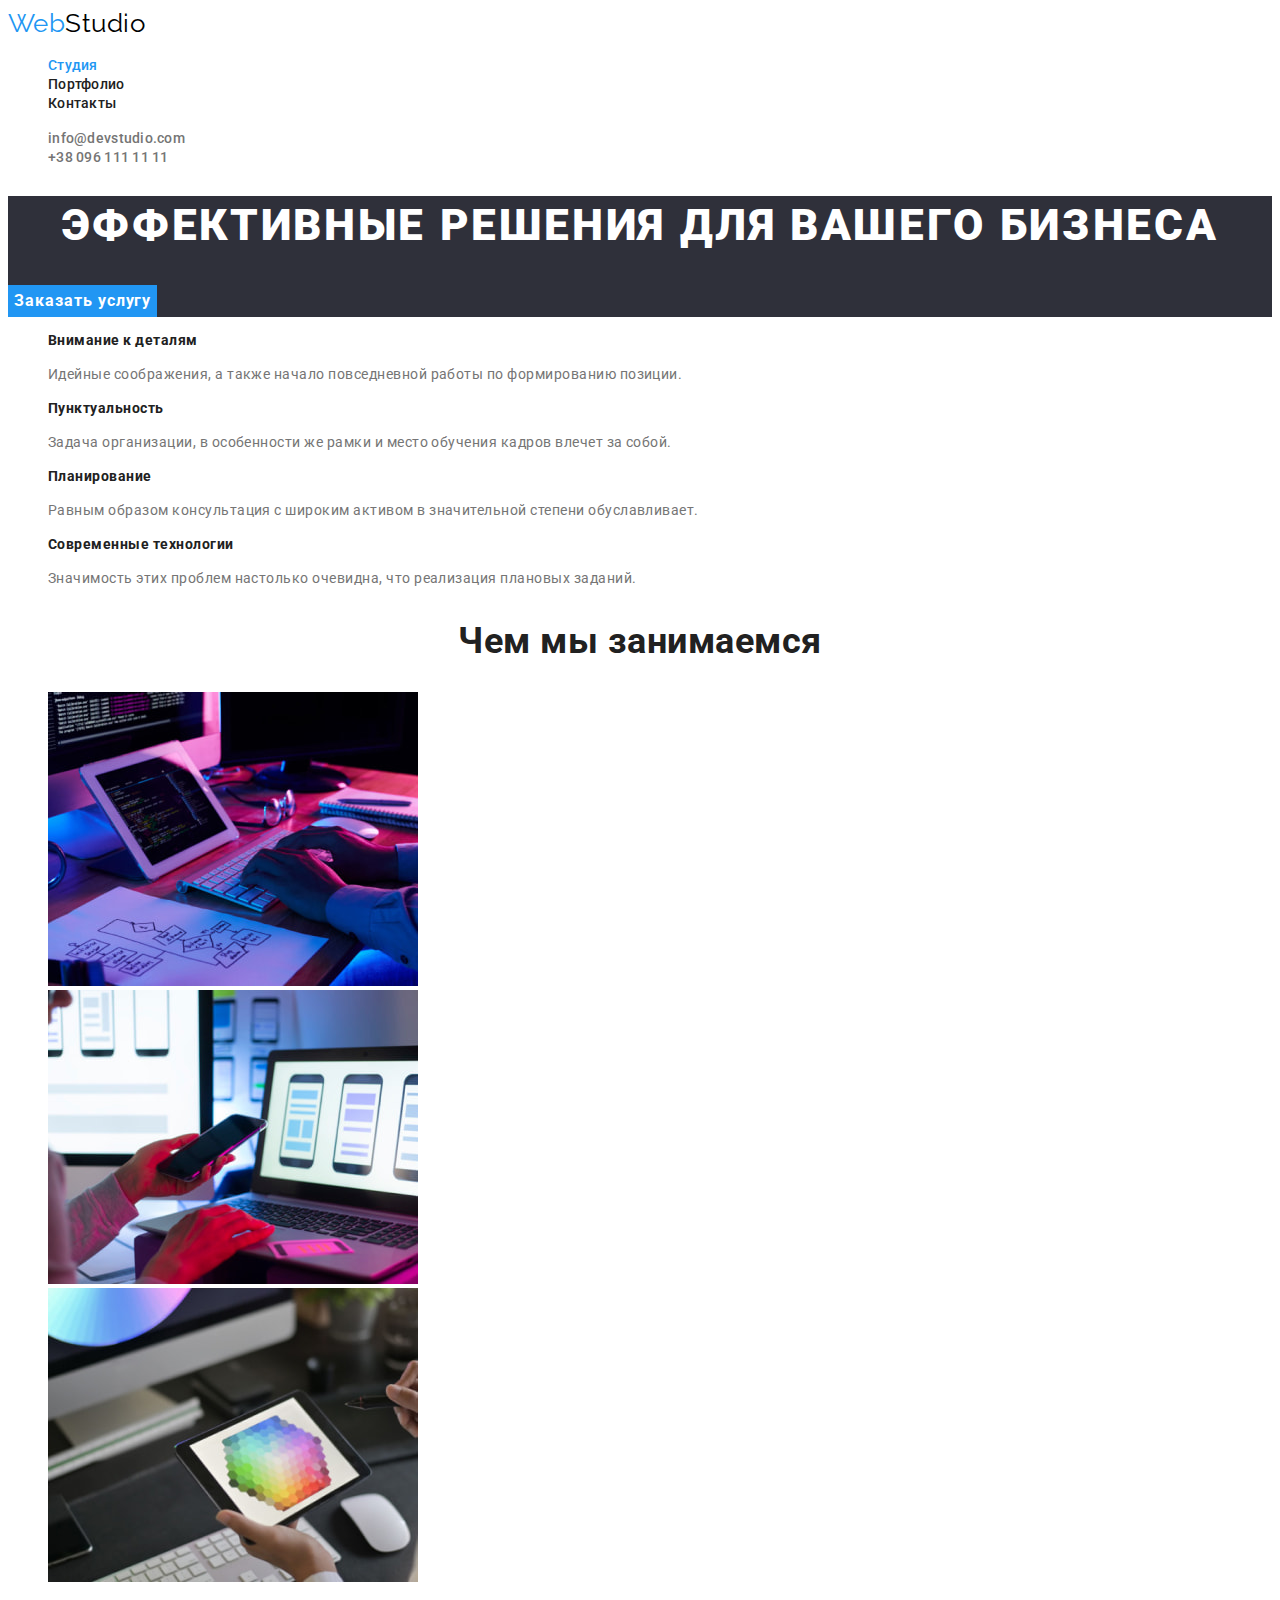
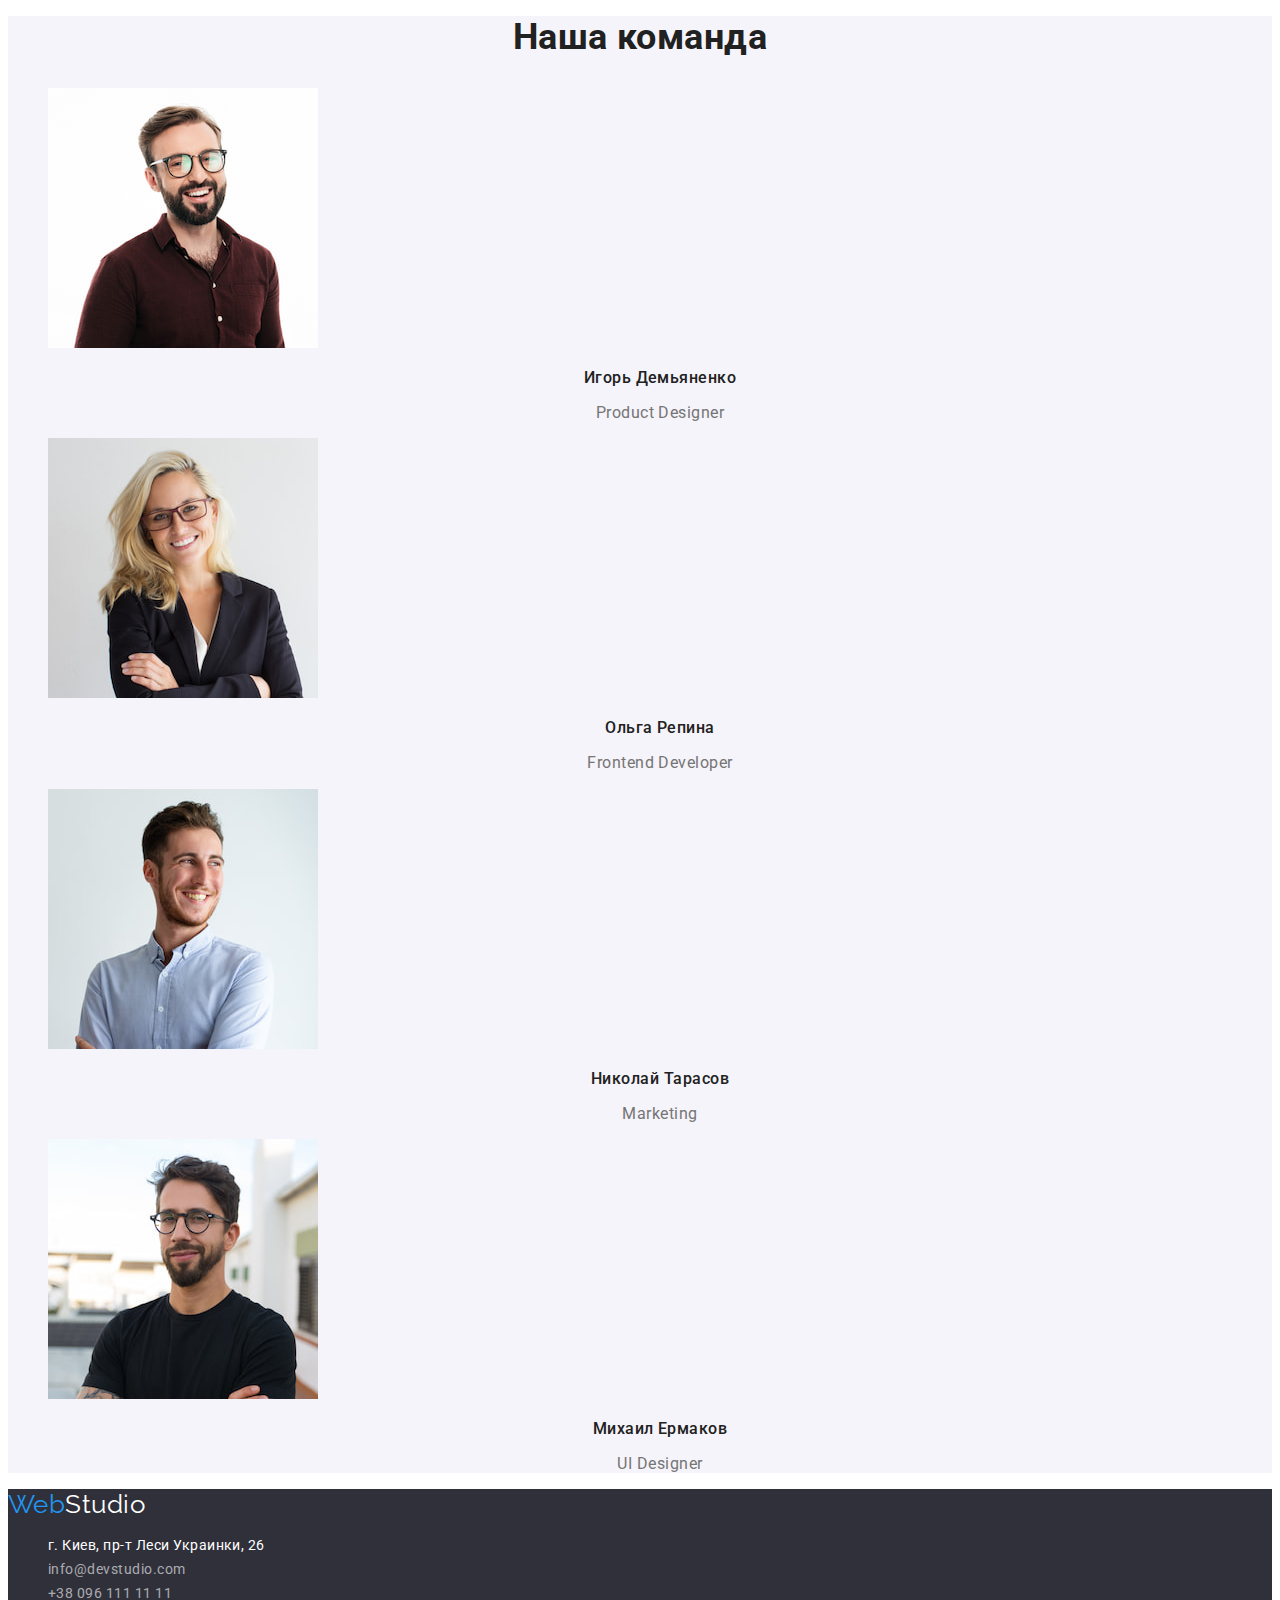
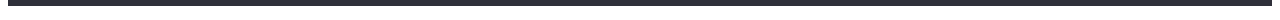
==== index.html @ e976b062 "Initial commit" ====
<!DOCTYPE html>
<html lang="ru">
   <head>
      <meta charset="UTF-8" />
      <meta http-equiv="X-UA-Compatible" content="IE=edge" />
      <meta name="viewport" content="width=device-width, initial-scale=1.0" />
      <title>Document</title>
      <!--Project fonts -->
      <link rel="preconnect" href="https://fonts.googleapis.com" />
      <link rel="preconnect" href="https://fonts.gstatic.com" crossorigin />
      <link
         href="https://fonts.googleapis.com/css2?family=Raleway:wght@700&family=Roboto:wght@400;500;700;900&family=Tangerine:wght@700&display=swap"
         rel="stylesheet"
      />
      <!-- Custom styles -->
      <link rel="stylesheet" href="./css/styles.css" />
   </head>
   <body>
      <!-- Шапка сайту -->
      <header class="header">
         <nav class="navigation">
            <a class="logo" href="./index.html" aria-label="лаготип сайта" lang="en"
               ><span>Web</span>Studio</a
            >
            <ul class="header-list">
               <li class="item">
                  <a class="link current" href="./index.html">Студия</a>
               </li>
               <li class="item">
                  <a class="link" href="./portfolio.html">Портфолио</a>
               </li>
               <li class="item">
                  <a class="link" href="#">Контакты</a>
               </li>
            </ul>
         </nav>
         <ul class="header-list">
            <li class="item">
               <a class="header-item" href="mailto:info@devstudio.com">info@devstudio.com</a>
            </li>
            <li class="item">
               <a class="header-item" href="tel:+380961111111">+38 096 111 11 11</a>
            </li>
         </ul>
      </header>
      <main>
         <!--секція заголовок-->
         <section class="hero">
            <div class="hero-group">
               <h1 class="hero-title">Эффективные решения для вашего бизнеса</h1>
               <button type="button" class="button primary">Заказать услугу</button>
            </div>
         </section>
         <!--секція особливості-->
         <section class="specifics">
            <h2 class="section-title visually-hidden">особенности</h2>
            <ul class="list">
               <li class="item">
                  <h3 class="member-title">Внимание к деталям</h3>
                  <p class="subtitle">
                     Идейные соображения, а также начало повседневной работы по формированию
                     позиции.
                  </p>
               </li>
               <li class="item">
                  <h3 class="member-title">Пунктуальность</h3>
                  <p class="subtitle">
                     Задача организации, в особенности же рамки и место обучения кадров влечет за
                     собой.
                  </p>
               </li>
               <li class="item">
                  <h3 class="member-title">Планирование</h3>
                  <p class="subtitle">
                     Равным образом консультация с широким активом в значительной степени
                     обуславливает.
                  </p>
               </li>
               <li class="item">
                  <h3 class="member-title">Современные технологии</h3>
                  <p class="subtitle">
                     Значимость этих проблем настолько очевидна, что реализация плановых заданий.
                  </p>
               </li>
            </ul>
         </section>
         <!--Чем мы занимаемся-->
         <section class="doing">
            <h2 class="section-title">Чем мы занимаемся</h2>
            <ul class="list">
               <li class="item">
                  <img
                     src="./images/main/doing/doing-img1.jpg"
                     alt="написание программ"
                     class="doing-img"
                     width="370"
                     height="294"
                  />
               </li>
               <li class="item">
                  <img
                     src="./images/main/doing/doing-img2.jpg"
                     alt="создание сайта"
                     class="doing-img"
                     width="370"
                     height="294"
                  />
               </li>
               <li class="item">
                  <img
                     src="./images/main/doing/doing-img3.jpg"
                     alt="создание веб-дизайна"
                     class="doing-img"
                     width="370"
                     height="294"
                  />
               </li>
            </ul>
         </section>
         <!--секція Наша команда-->
         <section class="team">
            <h2 class="section-title">Наша команда</h2>
            <ul class="member-list">
               <li class="member-item">
                  <img
                     src="./images/main/team/member-1.jpg"
                     alt="Игорь Демьяненко"
                     class="member-img"
                     width="270"
                     height="260"
                  />
                  <h3 class="member-title">Игорь Демьяненко</h3>
                  <p class="member-position" lang="en">Product Designer</p>
               </li>
               <li class="member-item">
                  <img
                     src="./images/main/team/member-2.jpg"
                     alt="Ольга Репина"
                     class="member-img"
                     width="270"
                     height="260"
                  />
                  <h3 class="member-title">Ольга Репина</h3>
                  <p class="member-position" lang="en">Frontend Developer</p>
               </li>
               <li class="member-item">
                  <img
                     src="./images/main/team/member-3.jpg"
                     alt="Николай Тарасов"
                     class="member-img"
                     width="270"
                     height="260"
                  />
                  <h3 class="member-title">Николай Тарасов</h3>
                  <p class="member-position" lang="en">Marketing</p>
               </li>
               <li class="member-item">
                  <img
                     src="./images/main/team/member-4.jpg"
                     alt="Михаил Ермаков"
                     class="member-img"
                     width="270"
                     height="260"
                  />
                  <h3 class="member-title">Михаил Ермаков</h3>
                  <p class="member-position" lang="en">UI Designer</p>
               </li>
            </ul>
         </section>
      </main>
      <footer class="footer">
         <!--підвал сайту-->
         <a class="logo" href="./index.html" aria-label="лаготип сайта" lang="en"
            ><span>Web</span>Studio</a
         >
         <address>
            <ul class="footer-adress">
               <li class="item">
                  <a
                     href="https://goo.gl/maps/U1DCQBSP9QyuAPN38"
                     class="link"
                     target="_blank"
                     rel="noopener noreferrer"
                     >г. Киев, пр-т Леси Украинки, 26</a
                  >
               </li>
               <li class="item">
                  <a class="footer-item" href="mailto:info@devstudio.com">info@devstudio.com</a>
               </li>
               <li class="item">
                  <a class="footer-item" href="tel:+380961111111">+38 096 111 11 11</a>
               </li>
            </ul>
         </address>
      </footer>
   </body>
</html>
---- css/styles.css ----
:root {
    --primary-subtitle-color: #757575;
    --accent-color: #2196f3;
    --button-hover-color: #188ce8;
    --white-color: #ffffff;
    --primary-text-color: #212121;

/* color */

--primary-hero-footer-color:#2f303a;
--primary-team-color:#f5f4fa;
--footer-adress-color: rgba(255, 255, 255, 0.6);
--portfolio-btn-color:#f5f4fa;
--portfolio-main-color: #e5e5e5;
--main-project-iteam:#eeeeee;
}

body {
    background-color: var(--white-color);
    font-family: Roboto,
    sans-serif;
    color: var(--primary-text-color);
    letter-spacing: 0.03em;
    
}
/* <!--логотип-->*/
.logo {
    font-family: Raleway,
    sans-serif;
    font-size: 26px;
    line-height: 1.2;
    text-decoration: none;
    
}

 .logo span {
    color: var(--accent-color);
}
.header .logo {
    color: #000000;
}

.footer .logo {
    color: var(--white-color);
}

/* <!--hidden--> */
.visually-hidden {
    position: absolute;
    width: 1px;
    height: 1px;
    margin: -1px;
    border: 0;
    padding: 0;

    white-space: nowrap;
    clip-path: inset(100%);
    clip: rect(0 0 0 0);
    overflow: hidden;
}

/* <!--Навігація -->*/

.header-list,
.hero .list,
.specifics .list,
.doing .list,
.footer-adress,
.member-list,
.filters,
.gallery {
list-style: none;
}

.header-list .link {
    font-weight: 500;
    font-size: 14px;
    line-height: 1.14;
    letter-spacing: 0.02em;
    text-decoration: none;
    
}
.navigation .link {
color: var(--primary-text-color);}

.link.current {
    color: var(--accent-color);

}
.navigation .link:hover,
.navigation .link:focus, 
.footer-adress .footer-item:hover,
.footer-adress .footer-item:focus {
    color: var(--accent-color);
}

.header-item {
color: var(--primary-subtitle-color);
text-decoration: none;
font-weight: 500;
font-size: 14px;
line-height: 1.14;
letter-spacing: 0.02em;
}


.header-item:hover,
.header-item:focus {
    color: var(--accent-color);
}
/* <!--Заголовок-->*/
.hero-group,
.footer {
    background-color: var(--primary-hero-footer-color);
}

.hero-title {
    font-weight: 900;
    font-size: 44px;
    line-height: 1.36;
     text-align: center;
    letter-spacing: 0.06em;
    text-transform: uppercase;
    
    color: var(--white-color);
}
.button.primary {
    border: inherit;
    font-weight: 700;
    font-size: 16px;
    line-height: 1.88;
    letter-spacing: 0.06em;
    cursor: pointer;
    color: var(--white-color);
    font-family: Roboto,
    sans-serif;
    background-color: var(--accent-color);
}

.button.primary:focus,
.button.primary:hover {
    background-color: var(--button-hover-color);
}

.specifics .member-title {
    font-weight: 700;
    font-size: 14px;
    line-height: 1.14;
   
}

.subtitle {
    font-size: 14px;
    line-height: 1.71;
    color: var(--primary-subtitle-color);
}

/* < !--Чем мы занимаемся--> */

.section-title {
font-weight: 700;
font-size: 36px;
line-height: 1.17;
text-align: center;

}
/* < !--Наша команда--> */
.team {
    background-color: var(--primary-team-color);
 font-size: 16px;
 line-height: 1.19;
 
}
.team .member-title {
    font-weight: 500;
    text-align: center;
    font-size: 16px;
    line-height: 1.19;
   
}

.team .member-position {
    text-align: center;
    font-weight: 400;
    color: var(--primary-subtitle-color);
}
/* < !--підвал--> */
.footer-adress {
    font-size: 14px;
    line-height: 1.71; 
    font-weight: 400;
}
.footer-adress .link {
    color: var(--white-color);
    text-decoration: none;
    font-style: normal;

}
    
.footer-item {
color:  var(--footer-adress-color);
text-decoration: none;
font-style: normal;
}

/* <!--Портфоліо--> */

.portfolio-title {
    display: none;
}

/* <!-- Кнопки --> */
.btn {
    font-weight: 500;
    font-size: 16px;
    line-height: 1.62;
    text-align: center;
    cursor: pointer;
    font-family: Roboto,
    sans-serif;
  background-color: var(--portfolio-btn-color);
}

.filters .btn:hover,
.filters .btn:focus {
color: var(--white-color);
background-color: var(--accent-color);
}
.gallery-item {
background: var(--white-color);
border: 1px solid var(--main-project-iteam);
box-sizing: border-box;
}
.progects-item {
    text-decoration: none;
}
.gallery-title {
    font-weight: 700;
    font-size: 18px;
    line-height: 2;
    letter-spacing: 0.06em;
    color: var(--primary-text-color);
    text-decoration: none;
}
.gallery-text {
    font-weight: 400;
    font-size: 16px;
    line-height: 1.87;
color: var(--primary-subtitle-color);
text-decoration: none;
    
}
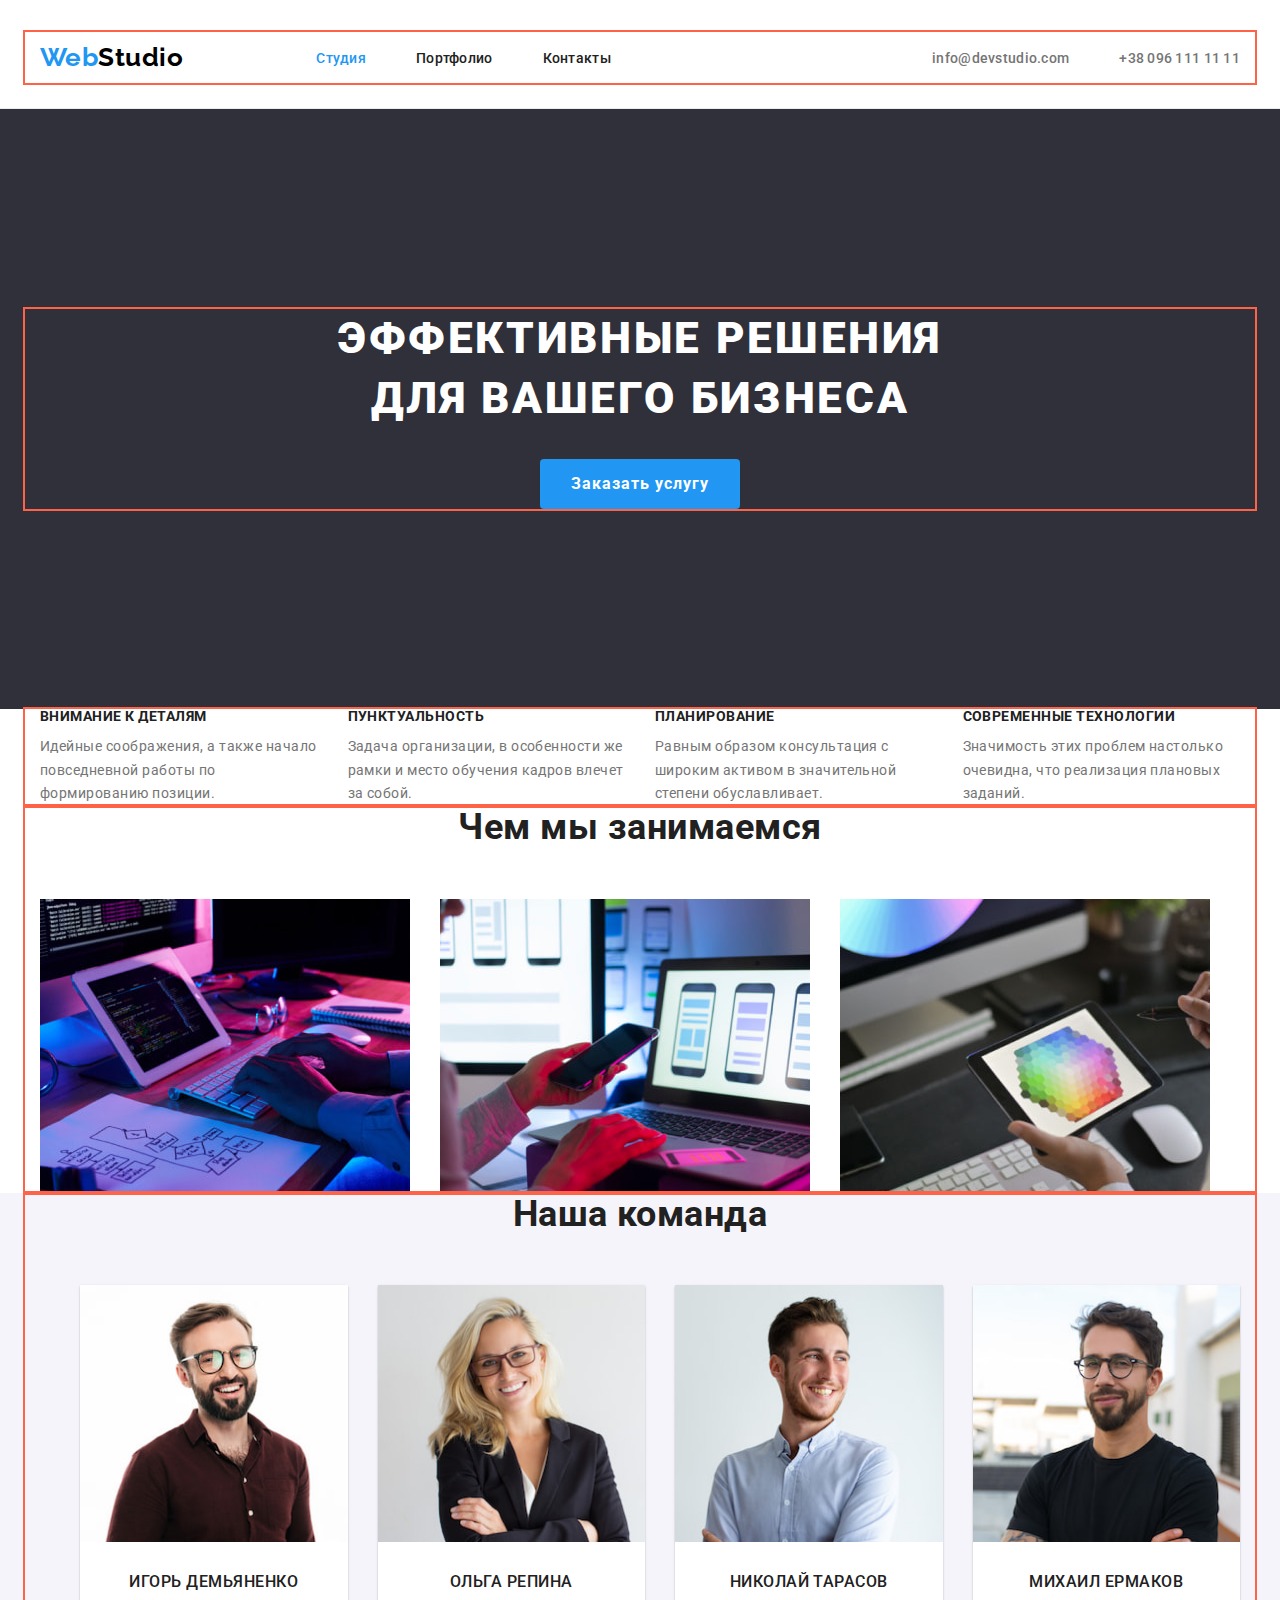
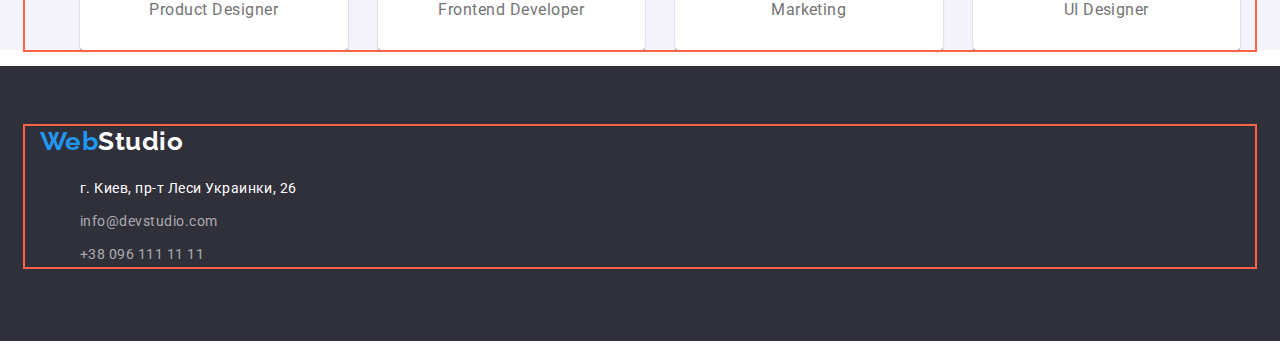
==== commit a75c5050: "created flexbox css" ====
--- a/index.html
+++ b/index.html
@@ -12,186 +12,211 @@
          href="https://fonts.googleapis.com/css2?family=Raleway:wght@700&family=Roboto:wght@400;500;700;900&family=Tangerine:wght@700&display=swap"
          rel="stylesheet"
       />
+      <link
+         rel="stylesheet"
+         href="https://cdnjs.cloudflare.com/ajax/libs/modern-normalize/1.1.0/modern-normalize.min.css"
+         integrity="sha512-wpPYUAdjBVSE4KJnH1VR1HeZfpl1ub8YT/NKx4PuQ5NmX2tKuGu6U/JRp5y+Y8XG2tV+wKQpNHVUX03MfMFn9Q=="
+         crossorigin="anonymous"
+         referrerpolicy="no-referrer"
+      />
       <!-- Custom styles -->
       <link rel="stylesheet" href="./css/styles.css" />
    </head>
    <body>
       <!-- Шапка сайту -->
       <header class="header">
-         <nav class="navigation">
-            <a class="logo" href="./index.html" aria-label="лаготип сайта" lang="en"
-               ><span>Web</span>Studio</a
-            >
-            <ul class="header-list">
+         <div class="container navigation">
+            <nav class="navigation">
+               <a class="logo" href="./index.html" aria-label="лаготип сайта" lang="en"
+                  ><span>Web</span>Studio</a
+               >
+               <ul class="header-list">
+                  <li class="item">
+                     <a class="link current" href="./index.html">Студия</a>
+                  </li>
+                  <li class="item">
+                     <a class="link" href="./portfolio.html">Портфолио</a>
+                  </li>
+                  <li class="item">
+                     <a class="link" href="#">Контакты</a>
+                  </li>
+               </ul>
+            </nav>
+            <ul class="header-list contact">
                <li class="item">
-                  <a class="link current" href="./index.html">Студия</a>
+                  <a class="header-item" href="mailto:info@devstudio.com">info@devstudio.com</a>
                </li>
                <li class="item">
-                  <a class="link" href="./portfolio.html">Портфолио</a>
-               </li>
-               <li class="item">
-                  <a class="link" href="#">Контакты</a>
+                  <a class="header-item" href="tel:+380961111111">+38 096 111 11 11</a>
                </li>
             </ul>
-         </nav>
-         <ul class="header-list">
-            <li class="item">
-               <a class="header-item" href="mailto:info@devstudio.com">info@devstudio.com</a>
-            </li>
-            <li class="item">
-               <a class="header-item" href="tel:+380961111111">+38 096 111 11 11</a>
-            </li>
-         </ul>
+         </div>
       </header>
       <main>
          <!--секція заголовок-->
          <section class="hero">
-            <div class="hero-group">
+            <div class="hero-group container">
                <h1 class="hero-title">Эффективные решения для вашего бизнеса</h1>
                <button type="button" class="button primary">Заказать услугу</button>
             </div>
          </section>
          <!--секція особливості-->
          <section class="specifics">
-            <h2 class="section-title visually-hidden">особенности</h2>
-            <ul class="list">
-               <li class="item">
-                  <h3 class="member-title">Внимание к деталям</h3>
-                  <p class="subtitle">
-                     Идейные соображения, а также начало повседневной работы по формированию
-                     позиции.
-                  </p>
-               </li>
-               <li class="item">
-                  <h3 class="member-title">Пунктуальность</h3>
-                  <p class="subtitle">
-                     Задача организации, в особенности же рамки и место обучения кадров влечет за
-                     собой.
-                  </p>
-               </li>
-               <li class="item">
-                  <h3 class="member-title">Планирование</h3>
-                  <p class="subtitle">
-                     Равным образом консультация с широким активом в значительной степени
-                     обуславливает.
-                  </p>
-               </li>
-               <li class="item">
-                  <h3 class="member-title">Современные технологии</h3>
-                  <p class="subtitle">
-                     Значимость этих проблем настолько очевидна, что реализация плановых заданий.
-                  </p>
-               </li>
-            </ul>
+            <div class="container">
+               <h2 class="section-title visually-hidden">особенности</h2>
+               <ul class="feature-list list">
+                  <li class="feature-iteam">
+                     <h3 class="member-title">Внимание к деталям</h3>
+                     <p class="subtitle">
+                        Идейные соображения, а также начало повседневной работы по формированию
+                        позиции.
+                     </p>
+                  </li>
+                  <li class="feature-iteam">
+                     <h3 class="member-title">Пунктуальность</h3>
+                     <p class="subtitle">
+                        Задача организации, в особенности же рамки и место обучения кадров влечет за
+                        собой.
+                     </p>
+                  </li>
+                  <li class="feature-iteam">
+                     <h3 class="member-title">Планирование</h3>
+                     <p class="subtitle">
+                        Равным образом консультация с широким активом в значительной степени
+                        обуславливает.
+                     </p>
+                  </li>
+                  <li class="feature-iteam">
+                     <h3 class="member-title">Современные технологии</h3>
+                     <p class="subtitle">
+                        Значимость этих проблем настолько очевидна, что реализация плановых заданий.
+                     </p>
+                  </li>
+               </ul>
+            </div>
          </section>
          <!--Чем мы занимаемся-->
          <section class="doing">
-            <h2 class="section-title">Чем мы занимаемся</h2>
-            <ul class="list">
-               <li class="item">
-                  <img
-                     src="./images/main/doing/doing-img1.jpg"
-                     alt="написание программ"
-                     class="doing-img"
-                     width="370"
-                     height="294"
-                  />
-               </li>
-               <li class="item">
-                  <img
-                     src="./images/main/doing/doing-img2.jpg"
-                     alt="создание сайта"
-                     class="doing-img"
-                     width="370"
-                     height="294"
-                  />
-               </li>
-               <li class="item">
-                  <img
-                     src="./images/main/doing/doing-img3.jpg"
-                     alt="создание веб-дизайна"
-                     class="doing-img"
-                     width="370"
-                     height="294"
-                  />
-               </li>
-            </ul>
+            <div class="container">
+               <h2 class="section-title">Чем мы занимаемся</h2>
+               <ul class="section-list list">
+                  <li class="item">
+                     <img
+                        src="./images/main/doing/doing-img1.jpg"
+                        alt="написание программ"
+                        class="doing-img"
+                        width="370"
+                        height="294"
+                     />
+                  </li>
+                  <li class="item">
+                     <img
+                        src="./images/main/doing/doing-img2.jpg"
+                        alt="создание сайта"
+                        class="doing-img"
+                        width="370"
+                        height="294"
+                     />
+                  </li>
+                  <li class="item">
+                     <img
+                        src="./images/main/doing/doing-img3.jpg"
+                        alt="создание веб-дизайна"
+                        class="doing-img"
+                        width="370"
+                        height="294"
+                     />
+                  </li>
+               </ul>
+            </div>
          </section>
          <!--секція Наша команда-->
          <section class="team">
-            <h2 class="section-title">Наша команда</h2>
-            <ul class="member-list">
-               <li class="member-item">
-                  <img
-                     src="./images/main/team/member-1.jpg"
-                     alt="Игорь Демьяненко"
-                     class="member-img"
-                     width="270"
-                     height="260"
-                  />
-                  <h3 class="member-title">Игорь Демьяненко</h3>
-                  <p class="member-position" lang="en">Product Designer</p>
-               </li>
-               <li class="member-item">
-                  <img
-                     src="./images/main/team/member-2.jpg"
-                     alt="Ольга Репина"
-                     class="member-img"
-                     width="270"
-                     height="260"
-                  />
-                  <h3 class="member-title">Ольга Репина</h3>
-                  <p class="member-position" lang="en">Frontend Developer</p>
-               </li>
-               <li class="member-item">
-                  <img
-                     src="./images/main/team/member-3.jpg"
-                     alt="Николай Тарасов"
-                     class="member-img"
-                     width="270"
-                     height="260"
-                  />
-                  <h3 class="member-title">Николай Тарасов</h3>
-                  <p class="member-position" lang="en">Marketing</p>
-               </li>
-               <li class="member-item">
-                  <img
-                     src="./images/main/team/member-4.jpg"
-                     alt="Михаил Ермаков"
-                     class="member-img"
-                     width="270"
-                     height="260"
-                  />
-                  <h3 class="member-title">Михаил Ермаков</h3>
-                  <p class="member-position" lang="en">UI Designer</p>
-               </li>
-            </ul>
+            <div class="container">
+               <h2 class="section-title">Наша команда</h2>
+               <ul class="member-list">
+                  <li class="member-item">
+                     <img
+                        src="./images/main/team/member-1.jpg"
+                        alt="Игорь Демьяненко"
+                        class="member-img"
+                        width="270"
+                        height="260"
+                     />
+                     <div class="team-name">
+                        <h3 class="member-title">Игорь Демьяненко</h3>
+                        <p class="member-position" lang="en">Product Designer</p>
+                     </div>
+                  </li>
+                  <li class="member-item">
+                     <img
+                        src="./images/main/team/member-2.jpg"
+                        alt="Ольга Репина"
+                        class="member-img"
+                        width="270"
+                        height="260"
+                     />
+                     <div class="team-name">
+                        <h3 class="member-title">Ольга Репина</h3>
+                        <p class="member-position" lang="en">Frontend Developer</p>
+                     </div>
+                  </li>
+                  <li class="member-item">
+                     <img
+                        src="./images/main/team/member-3.jpg"
+                        alt="Николай Тарасов"
+                        class="member-img"
+                        width="270"
+                        height="260"
+                     />
+                     <div class="team-name">
+                        <h3 class="member-title">Николай Тарасов</h3>
+                        <p class="member-position" lang="en">Marketing</p>
+                     </div>
+                  </li>
+                  <li class="member-item">
+                     <img
+                        src="./images/main/team/member-4.jpg"
+                        alt="Михаил Ермаков"
+                        class="member-img"
+                        width="270"
+                        height="260"
+                     />
+                     <div class="team-name">
+                        <h3 class="member-title">Михаил Ермаков</h3>
+                        <p class="member-position" lang="en">UI Designer</p>
+                     </div>
+                  </li>
+               </ul>
+            </div>
          </section>
       </main>
       <footer class="footer">
          <!--підвал сайту-->
-         <a class="logo" href="./index.html" aria-label="лаготип сайта" lang="en"
-            ><span>Web</span>Studio</a
-         >
-         <address>
-            <ul class="footer-adress">
-               <li class="item">
-                  <a
-                     href="https://goo.gl/maps/U1DCQBSP9QyuAPN38"
-                     class="link"
-                     target="_blank"
-                     rel="noopener noreferrer"
-                     >г. Киев, пр-т Леси Украинки, 26</a
-                  >
-               </li>
-               <li class="item">
-                  <a class="footer-item" href="mailto:info@devstudio.com">info@devstudio.com</a>
-               </li>
-               <li class="item">
-                  <a class="footer-item" href="tel:+380961111111">+38 096 111 11 11</a>
-               </li>
-            </ul>
-         </address>
+         <div class="container">
+            <a class="logo foot" href="./index.html" aria-label="лаготип сайта" lang="en"
+               ><span>Web</span>Studio</a
+            >
+            <address class="adress">
+               <ul class="footer-adress">
+                  <li class="item">
+                     <a
+                        href="https://goo.gl/maps/U1DCQBSP9QyuAPN38"
+                        class="link"
+                        target="_blank"
+                        rel="noopener noreferrer"
+                        >г. Киев, пр-т Леси Украинки, 26</a
+                     >
+                  </li>
+                  <li class="item">
+                     <a class="footer-item" href="mailto:info@devstudio.com">info@devstudio.com</a>
+                  </li>
+                  <li class="item">
+                     <a class="footer-item" href="tel:+380961111111">+38 096 111 11 11</a>
+                  </li>
+               </ul>
+            </address>
+         </div>
       </footer>
    </body>
 </html>
--- a/css/styles.css
+++ b/css/styles.css
@@ -21,15 +21,83 @@
     sans-serif;
     color: var(--primary-text-color);
     letter-spacing: 0.03em;
-    
+    margin-left: auto;
+        margin-right: auto;
+}
+
+a {
+    text-decoration: none;
+    padding: 0;
+}
+
+img {
+    display: block;
+    max-width: 100%;
+    height: auto;
+}
+
+.list {
+    padding: 0;
+    margin: 0;
+    list-style: none;
+}
+
+h1,
+h2,
+h3,
+h4,
+h5,
+h6,
+p {
+    margin-top: 0px;
+    margin-bottom: 0px;
+}
+
+button {
+    padding: 0;
+    border: none;
+    font: inherit;
+    color: inherit;
+    background-color: transparent;
+
+    cursor: pointer;
+    font-family: Roboto, sans-serif;
+    border-radius: 4px;
+}
+
+/* Секції */
+.section {
+    padding-top: 94px;
+    padding-bottom: 94px;
+}
+
+/* Контейнер */
+
+.container {
+    width: 1200px;
+    padding-left: 15px;
+    padding-right: 15px;
+    margin-left: auto;
+    margin-right: auto;
+
+     outline: 2px solid tomato; 
+}
+/* Шапка */
+.header {
+    padding-top: 24px;
+    padding-bottom: 25px;
+    border-bottom: 1px solid #ececec;
 }
 /* <!--логотип-->*/
 .logo {
+    margin-right: 93px;
     font-family: Raleway,
     sans-serif;
+    font-weight: 700;
     font-size: 26px;
-    line-height: 1.2;
-    text-decoration: none;
+    line-height: 1.19;
+    text-decoration: none;
+
     
 }
 
@@ -42,6 +110,10 @@
 
 .footer .logo {
     color: var(--white-color);
+}
+.logo.foot {
+    display: block;
+        margin-bottom: 20px;
 }
 
 /* <!--hidden--> */
@@ -87,12 +159,14 @@
     color: var(--accent-color);
 
 }
+
 .navigation .link:hover,
 .navigation .link:focus, 
 .footer-adress .footer-item:hover,
 .footer-adress .footer-item:focus {
     color: var(--accent-color);
 }
+
 
 .header-item {
 color: var(--primary-subtitle-color);
@@ -108,13 +182,47 @@
 .header-item:focus {
     color: var(--accent-color);
 }
+
+.header-list .item:not(:last-child) {
+    margin-right: 50px;
+}
+
+.navigation,
+.header-list,
+.contact {
+    display: flex;
+    align-items: center;
+}
+
+/* Контакти */
+
+.contact .item:not(:last-child) {
+    margin-right: 50px;
+}
+
+.contact {
+    margin-left: auto;
+}
+
+
 /* <!--Заголовок-->*/
+.hero {
+    padding-top: 200px;
+    padding-bottom: 200px;
+
+    background-color: var(--primary-hero-footer-color);
+}
 .hero-group,
 .footer {
     background-color: var(--primary-hero-footer-color);
 }
 
 .hero-title {
+    margin-top: 0;
+        margin-bottom: 30px;
+        max-width: 696px;
+        margin-left: auto;
+        margin-right: auto;
     font-weight: 900;
     font-size: 44px;
     line-height: 1.36;
@@ -125,46 +233,101 @@
     color: var(--white-color);
 }
 .button.primary {
-    border: inherit;
-    font-weight: 700;
+min-width: 200px;
+    height: 50px;
+    margin-right: auto;
+    margin-left: auto;
+
+background-color: var(--accent-color);
+color: var(--white-color);
+font-weight: 700;
     font-size: 16px;
     line-height: 1.88;
     letter-spacing: 0.06em;
-    cursor: pointer;
-    color: var(--white-color);
-    font-family: Roboto,
-    sans-serif;
-    background-color: var(--accent-color);
+    display: block;
+        align-items: center;
+        text-align: center;
+
 }
 
 .button.primary:focus,
 .button.primary:hover {
     background-color: var(--button-hover-color);
 }
-
-.specifics .member-title {
-    font-weight: 700;
-    font-size: 14px;
-    line-height: 1.14;
-   
+/* <!--секція особливості-->*/
+.feature-list {
+    display: flex;
+    margin-right: -30px;
+}
+
+.feature-iteam {
+    margin-right: 30px;
+    width: calc(100% - 30px / 4);
+}
+
+.member-title {
+    margin-top: 0;
+        margin-bottom: 10px;
+    
+        font-weight: 700;
+        font-size: 14px;
+        line-height: 1.14;
+        text-transform: uppercase;
 }
 
 .subtitle {
+    margin-top: 0;
+        margin-bottom: 0;
+
     font-size: 14px;
     line-height: 1.71;
     color: var(--primary-subtitle-color);
 }
 
 /* < !--Чем мы занимаемся--> */
+.doing {
+    padding-top: 0px;
+}
 
 .section-title {
+    margin-top: 0;
+        margin-bottom: 50px;
 font-weight: 700;
 font-size: 36px;
 line-height: 1.17;
 text-align: center;
 
 }
+.section-list {
+    display: flex;
+}
+.section-list .item:not(:last-child) {
+    margin-right: 30px;} 
+
 /* < !--Наша команда--> */
+.member-list {
+    display: flex;
+        text-align: center;
+}
+
+.member-list .member-item:not(:last-child) {
+    margin-right: 30px;
+}
+
+.member-item {
+    width: 270px;
+    
+        background: var(--white-color);
+    
+        box-shadow: 0px 1px 3px rgba(0, 0, 0, 0.12), 0px 1px 1px rgba(0, 0, 0, 0.14),
+            0px 2px 1px rgba(0, 0, 0, 0.2);
+        border-radius: 0px 0px 4px 4px;
+}
+.team-name {
+    padding-top: 30px;
+    padding-bottom: 30px;
+}
+
 .team {
     background-color: var(--primary-team-color);
  font-size: 16px;
@@ -172,6 +335,8 @@
  
 }
 .team .member-title {
+    margin-top: 0;
+        margin-bottom: 10px;
     font-weight: 500;
     text-align: center;
     font-size: 16px;
@@ -180,17 +345,36 @@
 }
 
 .team .member-position {
+    margin-top: 0;
+        margin-bottom: 0;
+        font-size: 16px;
+        line-height: 1.18;
     text-align: center;
     font-weight: 400;
     color: var(--primary-subtitle-color);
 }
 /* < !--підвал--> */
+.footer {
+    padding-top: 60px;
+    padding-bottom: 60px;
+    background-color: var(--primary-hero-footer-color);
+}
+
+.address {
+    font-style: normal;
+}
+
+.footer-adress .item:not(:last-child) {
+margin-bottom: 9px;
+}
+
 .footer-adress {
     font-size: 14px;
     line-height: 1.71; 
     font-weight: 400;
 }
 .footer-adress .link {
+    
     color: var(--white-color);
     text-decoration: none;
     font-style: normal;
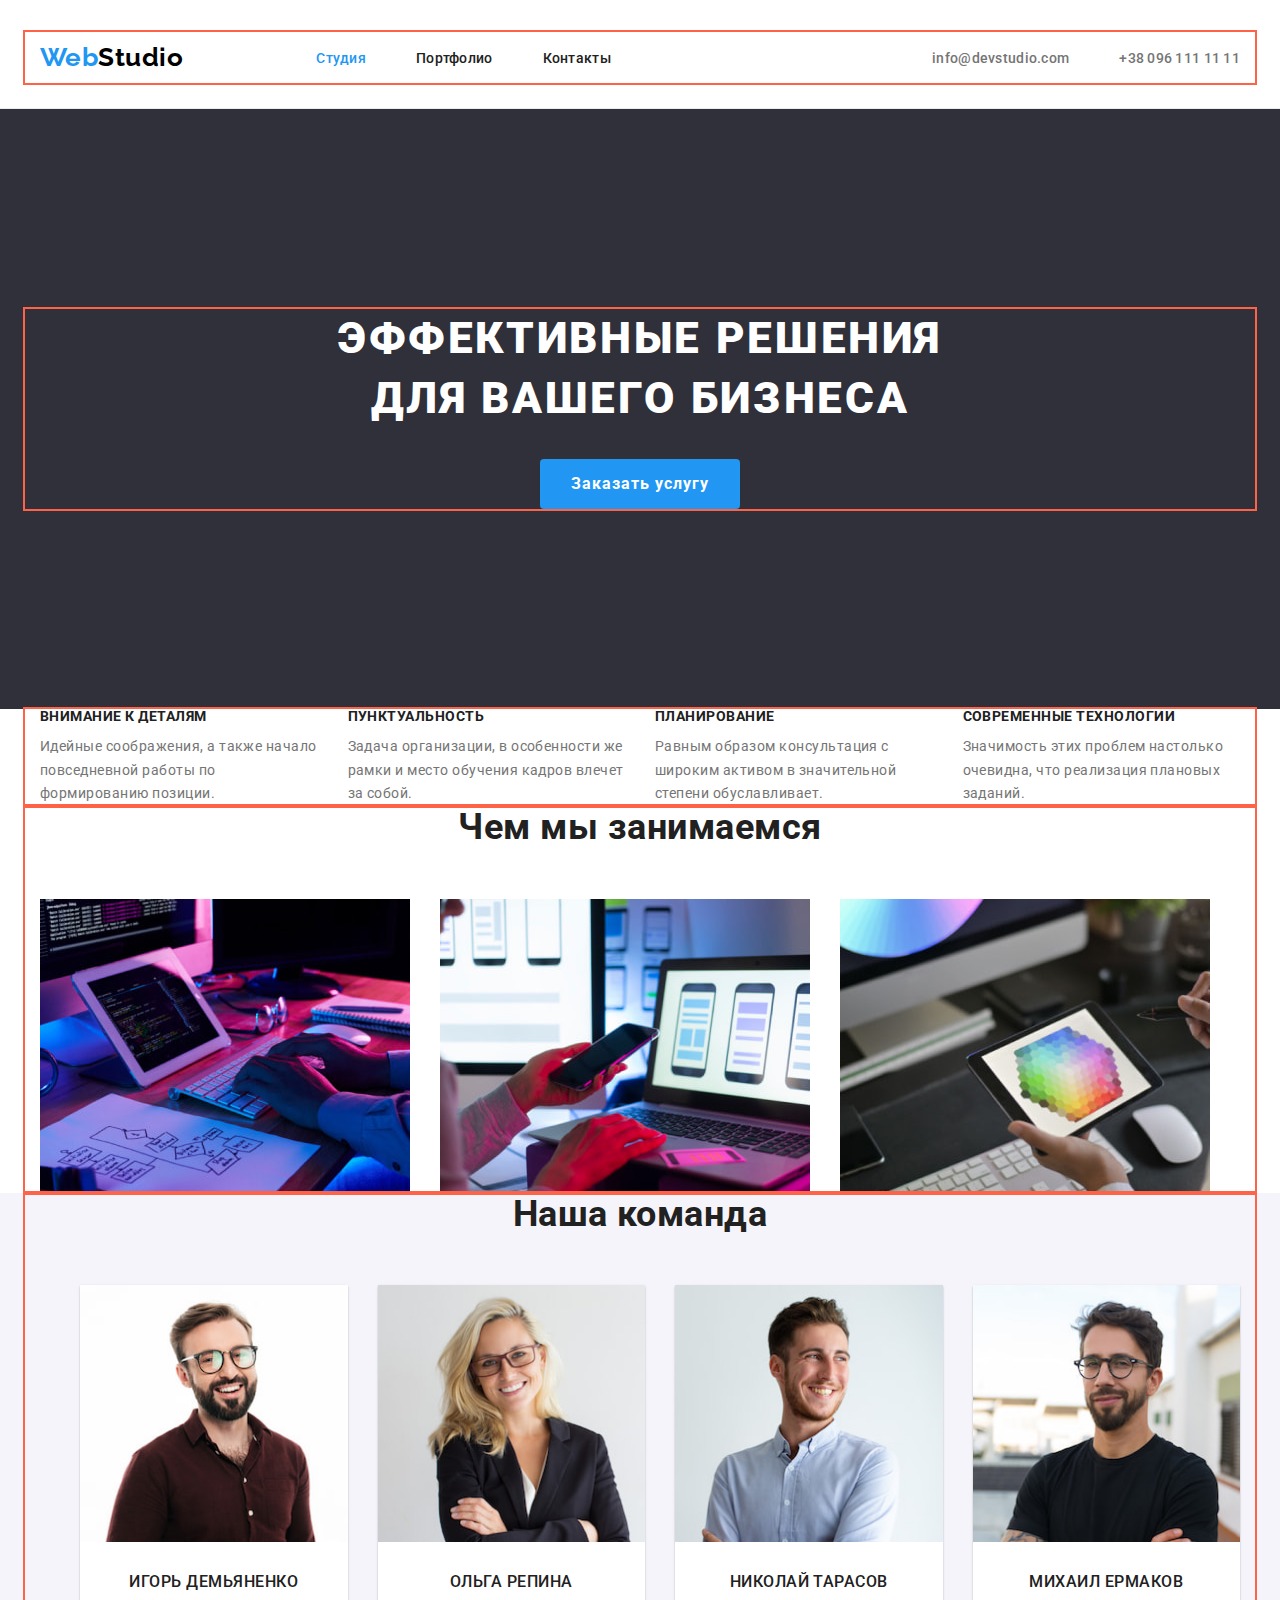
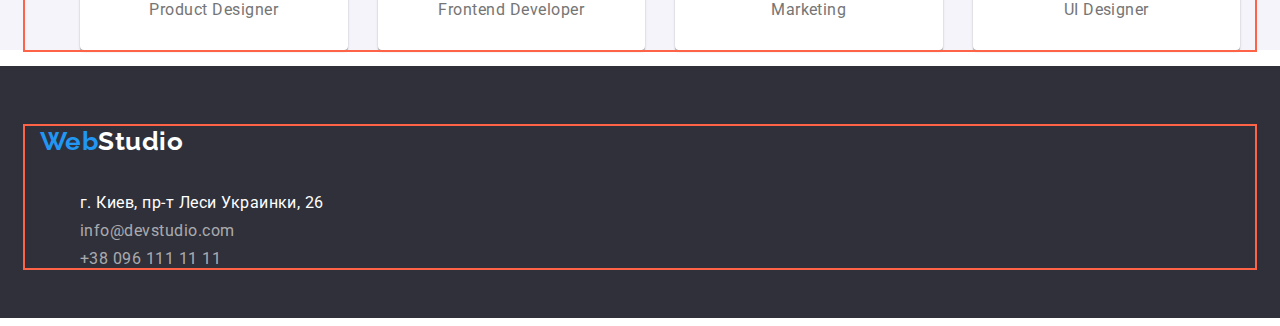
==== commit b28c1db8: "changed css" ====
--- a/index.html
+++ b/index.html
@@ -202,7 +202,7 @@
                   <li class="item">
                      <a
                         href="https://goo.gl/maps/U1DCQBSP9QyuAPN38"
-                        class="link"
+                        class="footer-adress-contact"
                         target="_blank"
                         rel="noopener noreferrer"
                         >г. Киев, пр-т Леси Украинки, 26</a
--- a/css/styles.css
+++ b/css/styles.css
@@ -111,10 +111,10 @@
 .footer .logo {
     color: var(--white-color);
 }
-.logo.foot {
+/*.logo.foot {
     display: block;
         margin-bottom: 20px;
-}
+}*/
 
 /* <!--hidden--> */
 .visually-hidden {
@@ -355,26 +355,36 @@
 }
 /* < !--підвал--> */
 .footer {
-    padding-top: 60px;
-    padding-bottom: 60px;
-    background-color: var(--primary-hero-footer-color);
+    box-sizing: border-box;
+           height: 252px;
+        padding-top: 60px;
+        background-color: var(--primary-hero-footer-color);
 }
 
 .address {
+display: block;
+    font-family: Roboto;
     font-style: normal;
-}
-
-.footer-adress .item:not(:last-child) {
+    font-weight: 400;
+    font-size: 14px;
+    line-height: 1.71;
+    letter-spacing: 0.03em;
+
+}
+
+/*.footer-adress .item:not(:last-child) {
 margin-bottom: 9px;
-}
-
-.footer-adress {
+}*/
+
+/*.footer-adress {
     font-size: 14px;
     line-height: 1.71; 
     font-weight: 400;
-}
-.footer-adress .link {
-    
+}*/
+
+.footer-adress-contact {
+display: inline-block;
+margin-top: 20px;
     color: var(--white-color);
     text-decoration: none;
     font-style: normal;
@@ -382,55 +392,127 @@
 }
     
 .footer-item {
+    display: inline-block;
+    margin-top: 9px;
 color:  var(--footer-adress-color);
 text-decoration: none;
 font-style: normal;
 }
 
 /* <!--Портфоліо--> */
+.filters {
+    display: flex;
+        justify-content: center;
+        padding-bottom: 50px;
+} 
+
+.btn-main:not(:last-child) {
+    margin-right: 9px;
+}
+
 
 .portfolio-title {
     display: none;
 }
 
 /* <!-- Кнопки --> */
-.btn {
+.work-btn {
+
+    padding: 6px 22px;
+
     font-weight: 500;
     font-size: 16px;
     line-height: 1.62;
+
     text-align: center;
-    cursor: pointer;
+    
     font-family: Roboto,
     sans-serif;
+    color: var(--primary-text-color);
   background-color: var(--portfolio-btn-color);
 }
 
-.filters .btn:hover,
-.filters .btn:focus {
+
+
+.work-btn:hover,
+.work-btn:focus {
 color: var(--white-color);
 background-color: var(--accent-color);
 }
+/* Работи */
+.gallery {
+    display: flex;
+        flex-wrap: wrap;
+    justify-content: space-between;
+
+    list-style: none;
+        padding-left: 0;
+        margin-top: 50px;
+        margin-bottom: 0;
+}
+
 .gallery-item {
+    width: 370px;
+    
+        margin-right: 30px;
+        margin-bottom: 30px;
 background: var(--white-color);
-border: 1px solid var(--main-project-iteam);
+border: 0;
 box-sizing: border-box;
 }
-.progects-item {
+
+.gallery-border {
+    display: block;
+
+    box-sizing: border-box;
+        border-right: 1px solid rgba(238, 238, 238, 1);
+        border-left: 1px solid rgba(238, 238, 238, 1);
+        border-bottom: 1px solid rgba(238, 238, 238, 1);
+        margin-top: -10px;
+}
+
+/*.progects-item {
     text-decoration: none;
-}
+}*/
+
 .gallery-title {
-    font-weight: 700;
-    font-size: 18px;
-    line-height: 2;
-    letter-spacing: 0.06em;
-    color: var(--primary-text-color);
-    text-decoration: none;
-}
+    display: block;
+        color: rgba(33, 33, 33, 1);
+    
+        font-family: Roboto;
+        font-style: 700;
+        font-size: 18px;
+        /* line-height: 36px; */
+        text-align: Left;
+        letter-spacing: 0.06em;
+    
+        padding-top: 20px;
+        margin-left: 24px;
+        margin-right: 24px;
+}
+
 .gallery-text {
+    
     font-weight: 400;
-    font-size: 16px;
-    line-height: 1.87;
-color: var(--primary-subtitle-color);
-text-decoration: none;
-    
-}
+        font-size: 16px;
+        /* line-height: 30px; */
+        color: rgba(117, 117, 117, 1);
+        letter-spacing: 0.03em;
+    
+        padding-top: 4px;
+        padding-bottom: 20px;
+        margin: 0 24px;
+    
+}
+
+.gallery>li:nth-last-of-type(-n + 3) {
+    margin-bottom: 0;
+}
+
+.gallery:nth-last-child(-n + 3) {
+    padding-bottom: 94px;
+}
+
+.gallery-item:nth-child(3n) {
+    margin-right: 0;
+}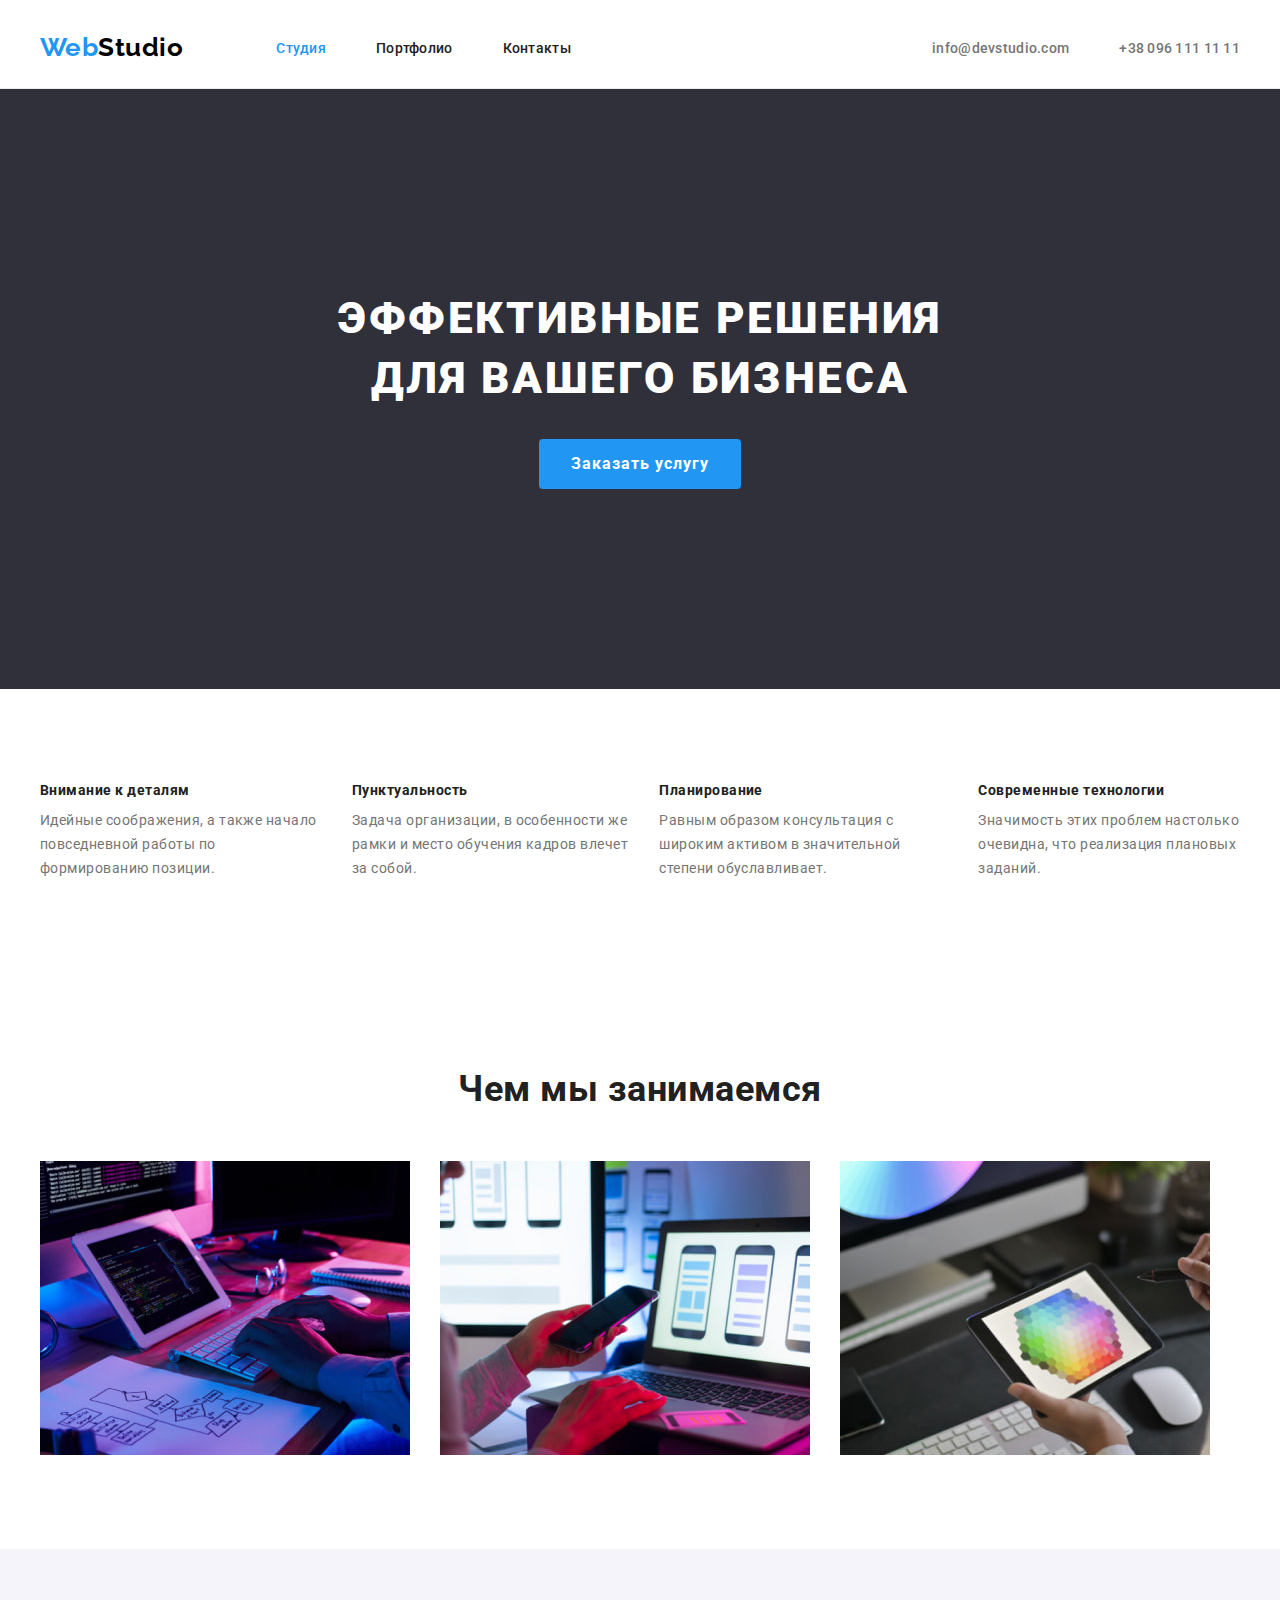
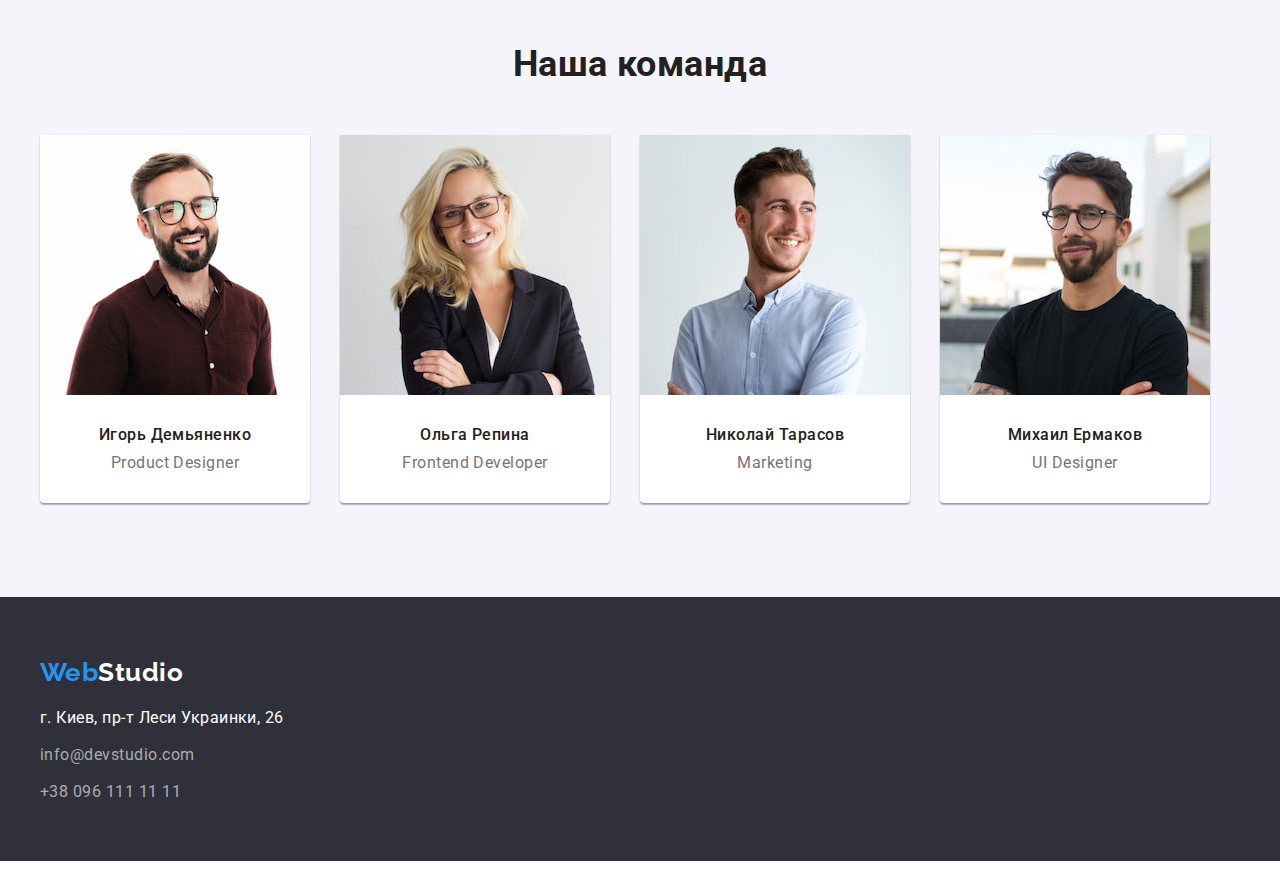
==== commit fadfa864: "change mistakes" ====
--- a/index.html
+++ b/index.html
@@ -30,7 +30,7 @@
                <a class="logo" href="./index.html" aria-label="лаготип сайта" lang="en"
                   ><span>Web</span>Studio</a
                >
-               <ul class="header-list">
+               <ul class="header-list list">
                   <li class="item">
                      <a class="link current" href="./index.html">Студия</a>
                   </li>
--- a/css/styles.css
+++ b/css/styles.css
@@ -49,8 +49,7 @@
 h5,
 h6,
 p {
-    margin-top: 0px;
-    margin-bottom: 0px;
+    margin: 0;
 }
 
 button {
@@ -80,7 +79,7 @@
     margin-left: auto;
     margin-right: auto;
 
-     outline: 2px solid tomato; 
+     /*outline: 2px solid tomato; */
 }
 /* Шапка */
 .header {
@@ -142,7 +141,11 @@
 .filters,
 .gallery {
 list-style: none;
-}
+margin: 0;
+padding-left: 0;
+}
+
+
 
 .header-list .link {
     font-weight: 500;
@@ -162,6 +165,8 @@
 
 .navigation .link:hover,
 .navigation .link:focus, 
+.footer-adress-contact:hover,
+.footer-adress-contact:focus,
 .footer-adress .footer-item:hover,
 .footer-adress .footer-item:focus {
     color: var(--accent-color);
@@ -218,7 +223,7 @@
 }
 
 .hero-title {
-    margin-top: 0;
+   
         margin-bottom: 30px;
         max-width: 696px;
         margin-left: auto;
@@ -233,10 +238,11 @@
     color: var(--white-color);
 }
 .button.primary {
-min-width: 200px;
-    height: 50px;
+/*min-width: 200px;
+    height: 50px;*/
     margin-right: auto;
     margin-left: auto;
+padding: 10px 32px;
 
 background-color: var(--accent-color);
 color: var(--white-color);
@@ -245,7 +251,7 @@
     line-height: 1.88;
     letter-spacing: 0.06em;
     display: block;
-        align-items: center;
+        /*align-items: center;*/
         text-align: center;
 
 }
@@ -256,23 +262,38 @@
 }
 /* <!--секція особливості-->*/
 .feature-list {
+
     display: flex;
-    margin-right: -30px;
-}
-
-.feature-iteam {
+        justify-content: space-between;
+        list-style: none;
+    
+        /* height: 200px; */
+        margin: 0;
+        padding-top: 94px;
+        padding-bottom: 94px;
+        padding-left: 0;
+}
+/*.feature-list .feature-iteam+.feature-iteam {
+    margin-left: 30px;
+}*/
+
+.feature-list .feature-iteam:not(:last-child) {
     margin-right: 30px;
-    width: calc(100% - 30px / 4);
-}
+}
+
+.feature-list .feature-list {
+    width: 270px;
+}
+
 
 .member-title {
-    margin-top: 0;
+    
         margin-bottom: 10px;
     
         font-weight: 700;
         font-size: 14px;
         line-height: 1.14;
-        text-transform: uppercase;
+       
 }
 
 .subtitle {
@@ -292,15 +313,19 @@
 .section-title {
     margin-top: 0;
         margin-bottom: 50px;
+        padding-top: 94px;
 font-weight: 700;
 font-size: 36px;
 line-height: 1.17;
 text-align: center;
 
 }
+
 .section-list {
     display: flex;
-}
+    padding-bottom: 94px;
+}
+
 .section-list .item:not(:last-child) {
     margin-right: 30px;} 
 
@@ -308,6 +333,7 @@
 .member-list {
     display: flex;
         text-align: center;
+        padding-bottom: 94px;
 }
 
 .member-list .member-item:not(:last-child) {
@@ -315,6 +341,7 @@
 }
 
 .member-item {
+    
     width: 270px;
     
         background: var(--white-color);
@@ -330,13 +357,12 @@
 
 .team {
     background-color: var(--primary-team-color);
- font-size: 16px;
- line-height: 1.19;
+ /*font-size: 16px;
+ line-height: 1.19;*/
  
 }
 .team .member-title {
-    margin-top: 0;
-        margin-bottom: 10px;
+           margin-bottom: 10px;
     font-weight: 500;
     text-align: center;
     font-size: 16px;
@@ -355,14 +381,14 @@
 }
 /* < !--підвал--> */
 .footer {
-    box-sizing: border-box;
-           height: 252px;
+    padding-bottom: 60px;
         padding-top: 60px;
         background-color: var(--primary-hero-footer-color);
 }
 
 .address {
 display: block;
+
     font-family: Roboto;
     font-style: normal;
     font-weight: 400;
@@ -371,10 +397,13 @@
     letter-spacing: 0.03em;
 
 }
-
-/*.footer-adress .item:not(:last-child) {
+.footer-adress {
+margin-top: 20px;
+}
+
+.footer-adress .item:not(:last-child) {
 margin-bottom: 9px;
-}*/
+}
 
 /*.footer-adress {
     font-size: 14px;
@@ -384,7 +413,7 @@
 
 .footer-adress-contact {
 display: inline-block;
-margin-top: 20px;
+
     color: var(--white-color);
     text-decoration: none;
     font-style: normal;
@@ -403,7 +432,7 @@
 .filters {
     display: flex;
         justify-content: center;
-        padding-bottom: 50px;
+       margin-bottom: 50px;
 } 
 
 .btn-main:not(:last-child) {
@@ -443,32 +472,28 @@
 .gallery {
     display: flex;
         flex-wrap: wrap;
-    justify-content: space-between;
+
+        margin-right: -30px;
+            margin-bottom: -30px;
+    /*justify-content: space-between;
 
     list-style: none;
         padding-left: 0;
         margin-top: 50px;
-        margin-bottom: 0;
+        margin-bottom: 0;*/
 }
 
 .gallery-item {
     width: 370px;
-    
-        margin-right: 30px;
+    margin-right: 30px;
         margin-bottom: 30px;
 background: var(--white-color);
-border: 0;
-box-sizing: border-box;
+
 }
 
 .gallery-border {
-    display: block;
-
-    box-sizing: border-box;
-        border-right: 1px solid rgba(238, 238, 238, 1);
-        border-left: 1px solid rgba(238, 238, 238, 1);
-        border-bottom: 1px solid rgba(238, 238, 238, 1);
-        margin-top: -10px;
+    border: 1px solid #eeeeee;
+        padding: 20px 24px;
 }
 
 /*.progects-item {
@@ -476,42 +501,48 @@
 }*/
 
 .gallery-title {
-    display: block;
+    /*display: block;
         color: rgba(33, 33, 33, 1);
     
         font-family: Roboto;
         font-style: 700;
         font-size: 18px;
         /* line-height: 36px; */
-        text-align: Left;
+        /*text-align: Left;
         letter-spacing: 0.06em;
     
-        padding-top: 20px;
-        margin-left: 24px;
-        margin-right: 24px;
+        padding-top: 20px;*/
+               
+
+        margin-bottom: 4px;
+        
+            font-weight: 700;
+            font-size: 18px;
+            line-height: 2;
+        
+            letter-spacing: 0.06em;
+        
+            color: var(--primary-text-color);
 }
 
 .gallery-text {
     
-    font-weight: 400;
+    
         font-size: 16px;
+        line-height: 1.8;
         /* line-height: 30px; */
-        color: rgba(117, 117, 117, 1);
+        color: var(--primary-subtitle-color);
         letter-spacing: 0.03em;
-    
-        padding-top: 4px;
-        padding-bottom: 20px;
-        margin: 0 24px;
-    
+     
 }
 
 .gallery>li:nth-last-of-type(-n + 3) {
     margin-bottom: 0;
 }
 
-.gallery:nth-last-child(-n + 3) {
+/*.gallery:nth-last-child(-n + 3) {
     padding-bottom: 94px;
-}
+}*/
 
 .gallery-item:nth-child(3n) {
     margin-right: 0;
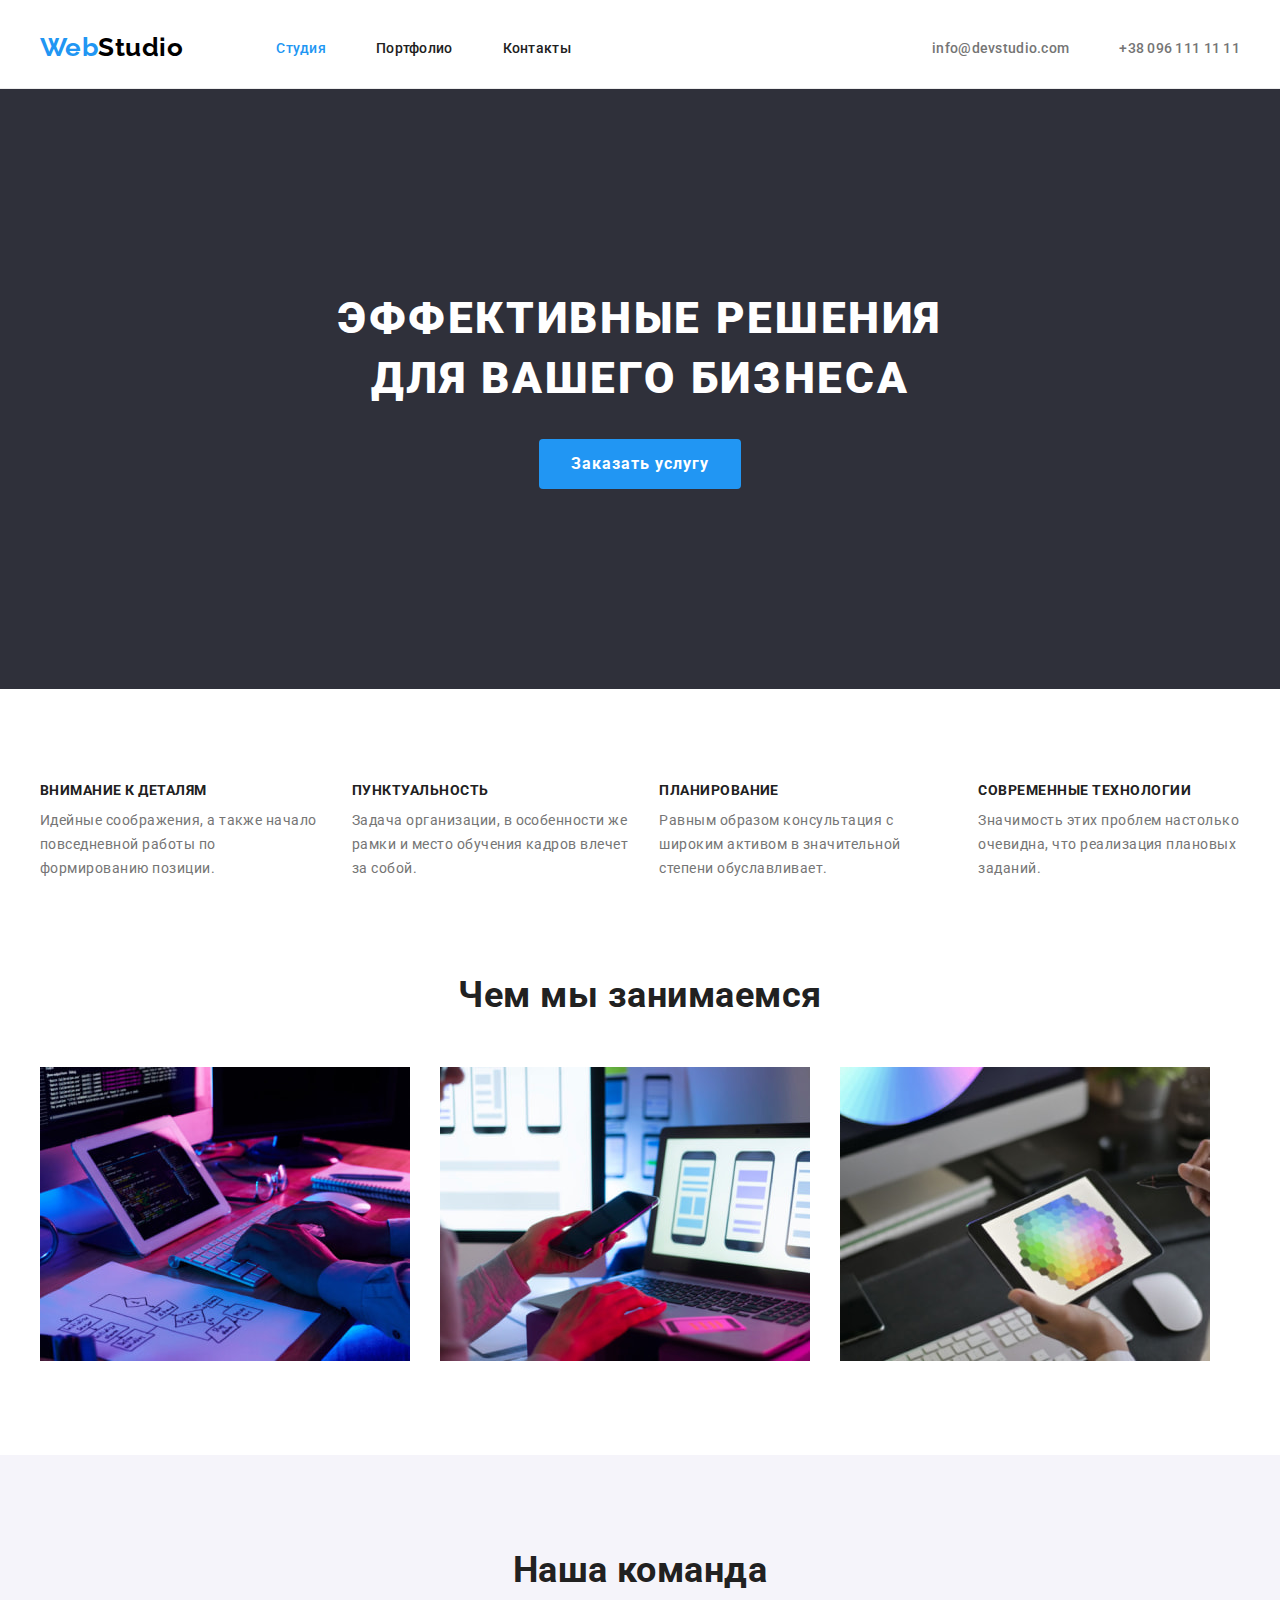
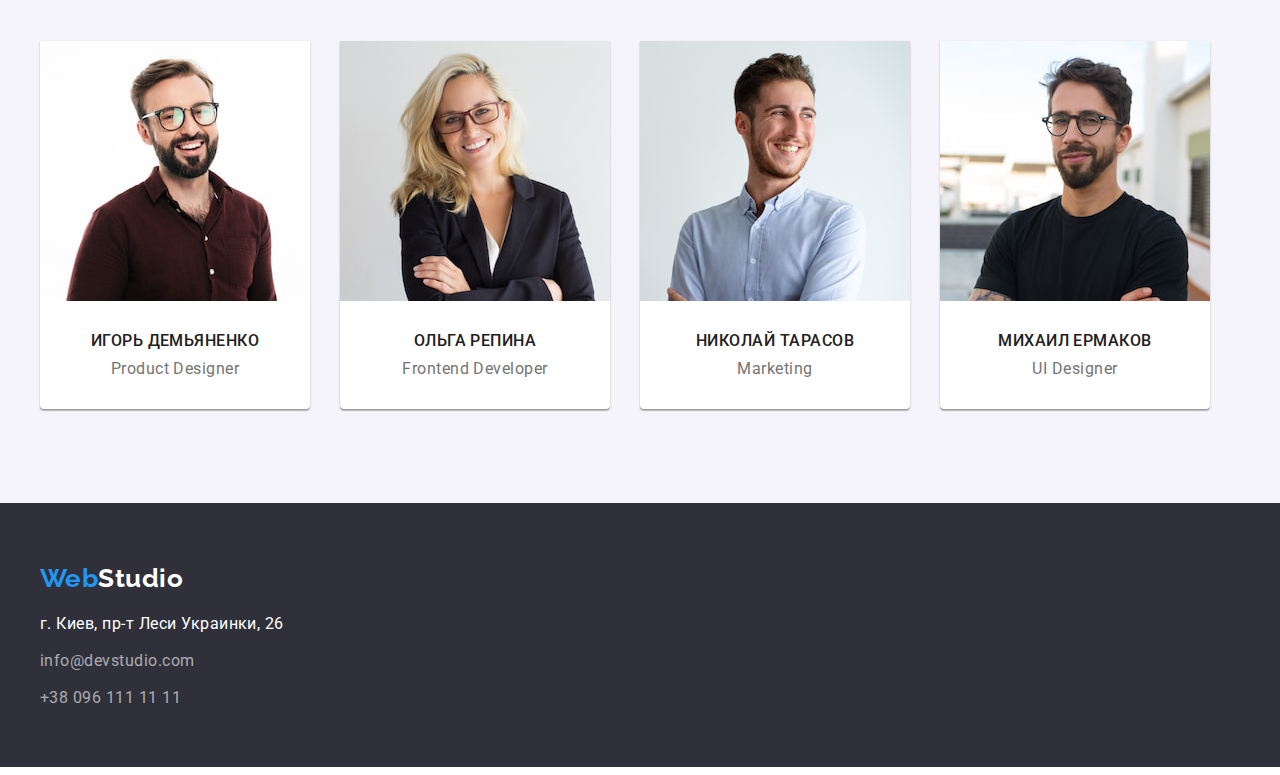
==== commit 3e5f5912: "fixed mistakes" ====
--- a/index.html
+++ b/index.html
@@ -194,9 +194,16 @@
       <footer class="footer">
          <!--підвал сайту-->
          <div class="container">
-            <a class="logo foot" href="./index.html" aria-label="лаготип сайта" lang="en"
-               ><span>Web</span>Studio</a
-            >
+            <div class="logo-foot">
+               <a
+                  class="foot-logo logo foot"
+                  href="./index.html"
+                  aria-label="лаготип сайта"
+                  lang="en"
+                  ><span>Web</span>Studio</a
+               >
+            </div>
+
             <address class="adress">
                <ul class="footer-adress">
                   <li class="item">
--- a/css/styles.css
+++ b/css/styles.css
@@ -261,6 +261,11 @@
     background-color: var(--button-hover-color);
 }
 /* <!--секція особливості-->*/
+.specifics {
+  padding-top: 94px;  
+  padding-bottom: 94px;
+}
+
 .feature-list {
 
     display: flex;
@@ -269,9 +274,7 @@
     
         /* height: 200px; */
         margin: 0;
-        padding-top: 94px;
-        padding-bottom: 94px;
-        padding-left: 0;
+               padding-left: 0;
 }
 /*.feature-list .feature-iteam+.feature-iteam {
     margin-left: 30px;
@@ -289,7 +292,7 @@
 .member-title {
     
         margin-bottom: 10px;
-    
+    text-transform: uppercase;
         font-weight: 700;
         font-size: 14px;
         line-height: 1.14;
@@ -313,7 +316,7 @@
 .section-title {
     margin-top: 0;
         margin-bottom: 50px;
-        padding-top: 94px;
+       /* padding-top: 94px;*/
 font-weight: 700;
 font-size: 36px;
 line-height: 1.17;
@@ -330,10 +333,11 @@
     margin-right: 30px;} 
 
 /* < !--Наша команда--> */
+
 .member-list {
     display: flex;
         text-align: center;
-        padding-bottom: 94px;
+       
 }
 
 .member-list .member-item:not(:last-child) {
@@ -356,6 +360,8 @@
 }
 
 .team {
+padding-top: 94px;
+    padding-bottom: 94px;
     background-color: var(--primary-team-color);
  /*font-size: 16px;
  line-height: 1.19;*/
@@ -397,19 +403,16 @@
     letter-spacing: 0.03em;
 
 }
-.footer-adress {
-margin-top: 20px;
-}
+.logo-foot {
+margin-bottom: 20px;
+}
+
 
 .footer-adress .item:not(:last-child) {
 margin-bottom: 9px;
 }
 
-/*.footer-adress {
-    font-size: 14px;
-    line-height: 1.71; 
-    font-weight: 400;
-}*/
+
 
 .footer-adress-contact {
 display: inline-block;
